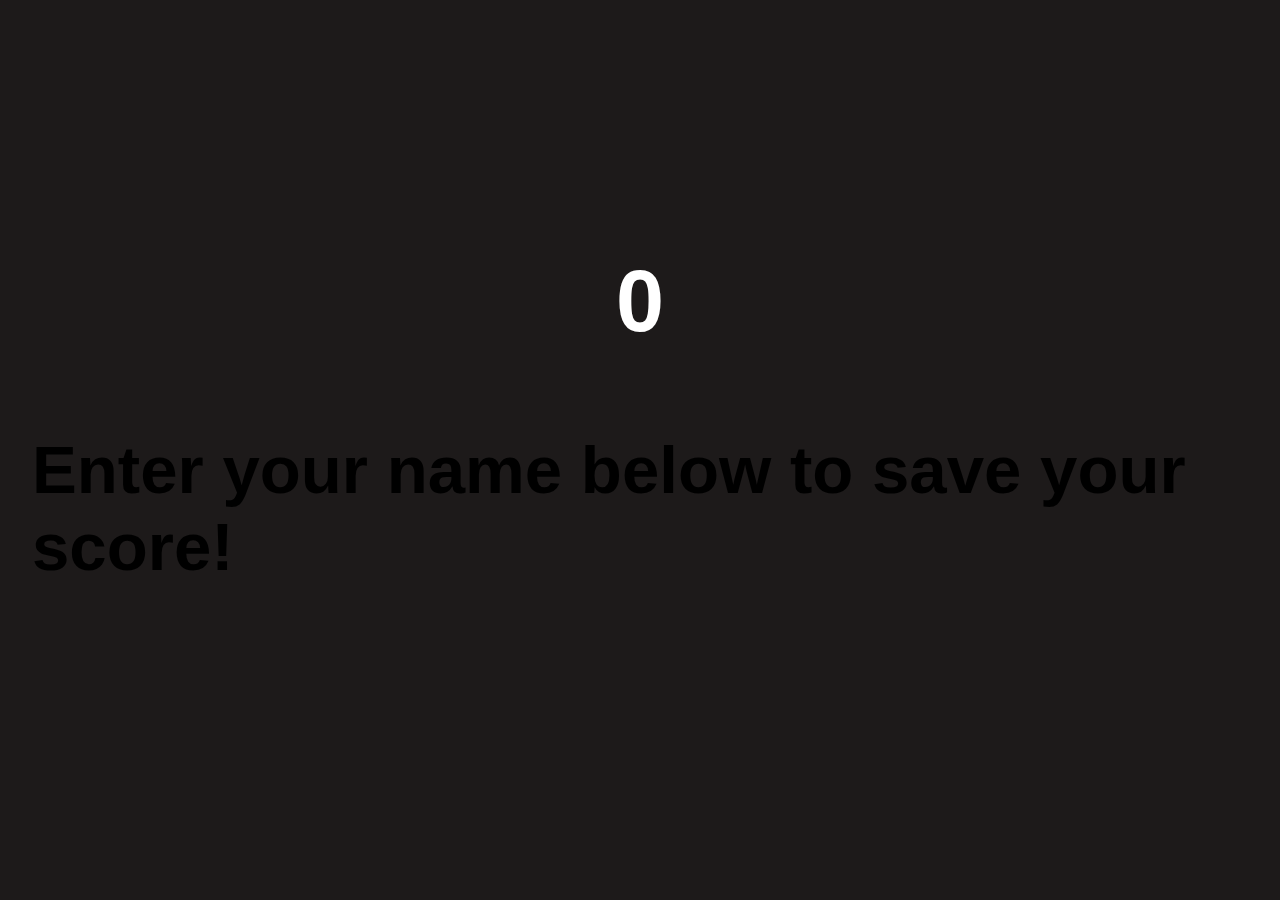
==== end.html @ 30acc1fe "game html and js setup" ====
<!DOCTYPE html>
<html lang="en">
<head>
    <meta charset="UTF-8">
    <meta http-equiv="X-UA-Compatible" content="IE=edge">
    <meta name="viewport" content="width=device-width, initial-scale=1.0">
    <title>Document</title>
    <link rel="stylesheet" href="./assets/css/style.css" class="style">
</head>
<body>
    <div class="container">
        <div id="end" class="flex-center flex-column">
            <h1 id="finalScore">0</h1>
            <form class="end-form-container">
                <h2 id="end-text">Enter your name below to save your score!</h2>
            </form>
        </div>
    </div>
    
</body>
</html>
---- assets/css/style.css ----
:root {
    background-color: rgb(29, 26, 26);
}

* {
    box-sizing: border-box;
    margin: 0;
    padding: 0;
    font-family: Arial, Helvetica, sans-serif;
}

h1 {
    font-size: 5.4rem;
    color: #fff;
    margin-bottom: 5rem;
}
 
h2 {
    font-size: 4.2rem;
    margin-bottom: 4rem;
}

.container {
    width: 100vw;
    height: 100vh;
    display: flex;
    justify-content: center;
    align-items: center;
    max-width: 80rem;
    margin: 0 auto;
    padding: 2rem;
}

.flex-column {
    display: flex;
    flex-direction: column;
}

.flex-center {
    justify-content: center;
    align-items: center;
}

.justify-center {
    justify-content: center;
}

.text-center {
    text-align: center;
}

.hidden {
    display: none;
}

.btn {
    font-size: 2.4rem;
    padding: 2rem 0;
    width: 30rem;
    text-align: center;
    margin-bottom: 1rem;
    text-decoration: none;
    color: rgb(28, 26, 26);
    background: linear-gradient(90deg, rgb(18, 92, 255) 0%, rgb(0, 102, 255) 100%);
    border-radius: 4px;
}

.btn:hover {
    cursor: pointer;
    box-shadow: 0 0.4rem 1.4rem 0 rgba(8, 114, 244, 0.6);
    transition: transform 150ms;
    transform: scale(1.03);
}

.btn[disabled]:hover {
    cursor: not-allowed;
    box-shadow: none;
    transform: none;
}

#highscore-btn {
    background: linear-gradient(90deg, rgb(255, 247, 9) 0%, rgb(240, 221, 6) 100%);
}

#highscore-btn:hover {
    box-shadow: 0 0.4rem 1.4rem 0 rgba(255,255,0,0.5);
}
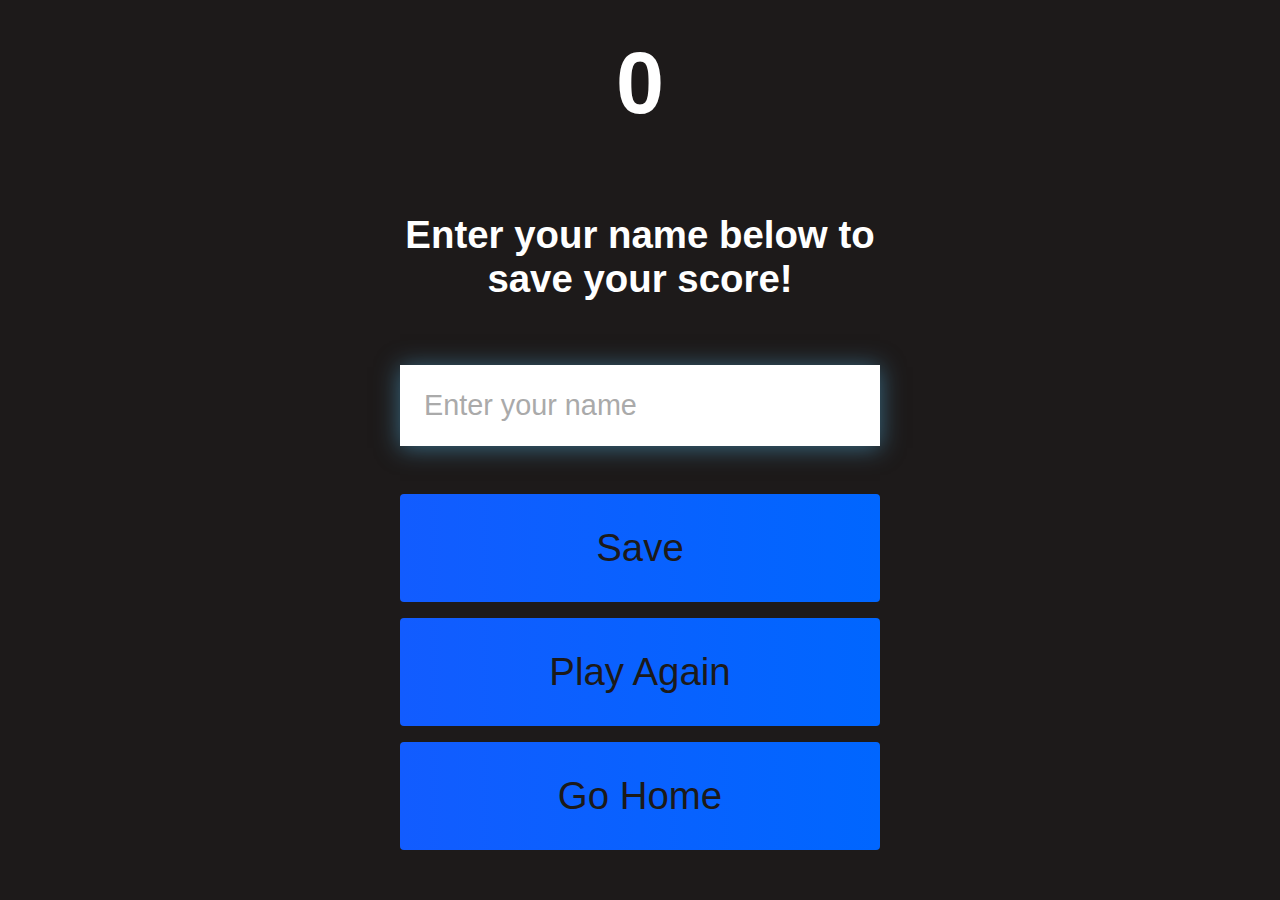
==== commit 3b9c7d15: "css for end" ====
--- a/end.html
+++ b/end.html
@@ -13,7 +13,11 @@
             <h1 id="finalScore">0</h1>
             <form class="end-form-container">
                 <h2 id="end-text">Enter your name below to save your score!</h2>
+                <input type="text" name="name" id="username" placeholder="Enter your name">
+                <button class="btn" id="saveScoreBtn" type="submit" onclick="saveHighScore(event)" disabled>Save</button>
             </form>
+            <a href="/game.html" class="btn">Play Again</a>
+            <a href="/" class="btn">Go Home</a>
         </div>
     </div>
     
--- a/assets/css/style.css
+++ b/assets/css/style.css
@@ -85,3 +85,49 @@
 #highscore-btn:hover {
     box-shadow: 0 0.4rem 1.4rem 0 rgba(255,255,0,0.5);
 }
+
+/* End Page CSS */
+
+.end-form-container {
+    width: 100%;
+    display: flex;
+    flex-direction: column;
+    align-items: center;
+    max-width: 30rem;
+}
+
+input {
+    margin-bottom: 1rem;
+    width: 20rem;
+    padding: 1.5rem;
+    font-size: 1.8rem;
+    border: none;
+    box-shadow: 0 0.1rem 1.4rem 0 rgba(86, 185, 235, 0.5);
+}
+
+input::placeholder {
+    color: #aaa;
+
+}
+
+#username {
+    margin-bottom: 3rem;
+    width: 100%;
+    outline: none;
+}
+
+#end-text {
+    font-size: 2.4rem;
+    color: #fff;
+    text-align: center;
+}
+
+#saveScoreBtn {
+    border: none;
+}
+
+.fa-home {
+    margin-left: 1rem;
+    font-size: 2rem;
+    color: rgb(28, 26, 26);
+}
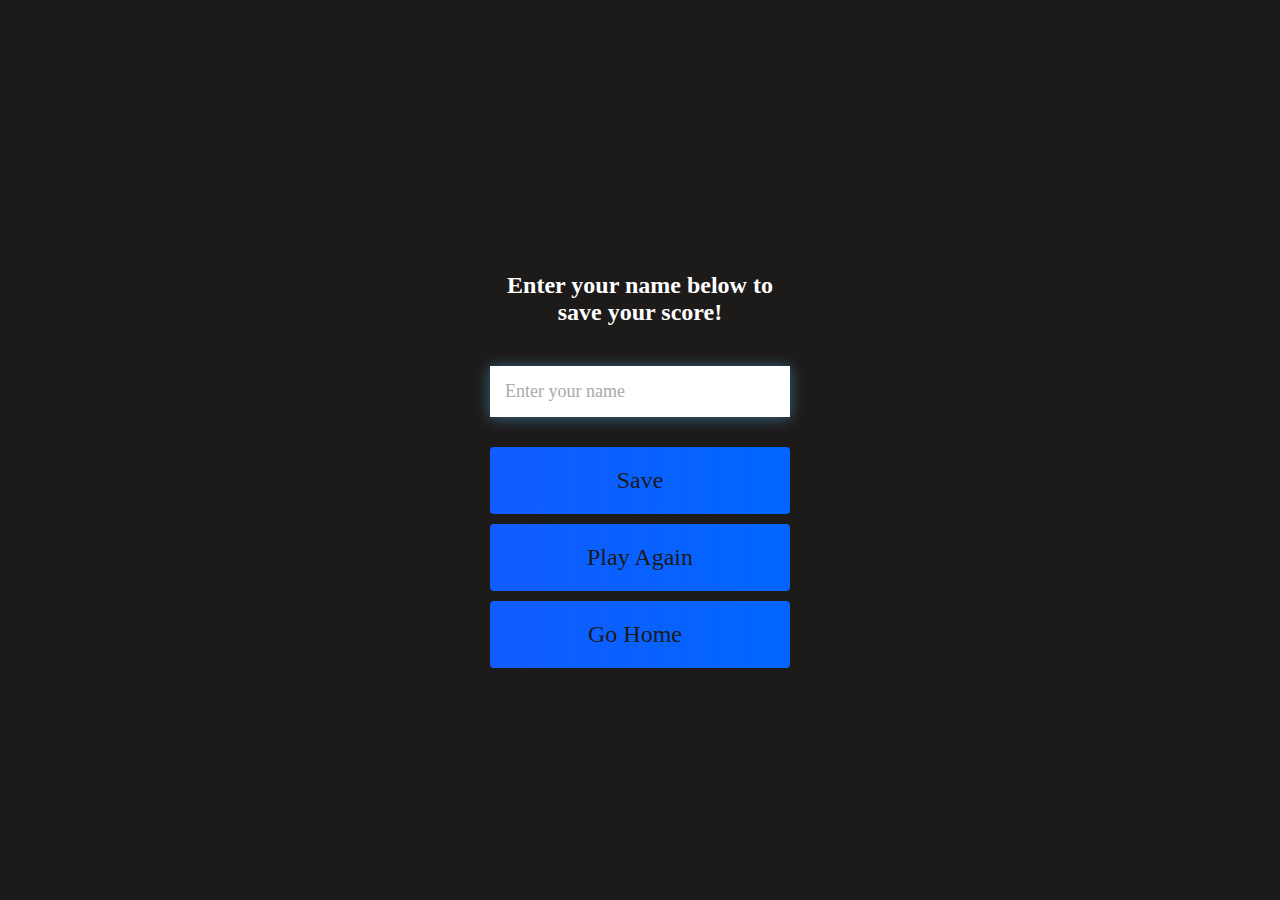
==== commit 0fe8fd56: "file structure changed, highscore working" ====
--- a/end.html
+++ b/end.html
@@ -5,7 +5,7 @@
     <meta http-equiv="X-UA-Compatible" content="IE=edge">
     <meta name="viewport" content="width=device-width, initial-scale=1.0">
     <title>Document</title>
-    <link rel="stylesheet" href="./assets/css/style.css" class="style">
+    <link rel="stylesheet" href="style.css">
 </head>
 <body>
     <div class="container">
@@ -14,12 +14,14 @@
             <form class="end-form-container">
                 <h2 id="end-text">Enter your name below to save your score!</h2>
                 <input type="text" name="name" id="username" placeholder="Enter your name">
-                <button class="btn" id="saveScoreBtn" type="submit" onclick="saveHighScore(event)" disabled>Save</button>
+                <button class="btn" id="saveScoreBtn" type="submit" onclick="saveHighScore(event)"
+                    disabled>Save</button>
             </form>
-            <a href="/game.html" class="btn">Play Again</a>
-            <a href="/" class="btn">Go Home</a>
+            <a href="game.html" class="btn">Play Again</a>
+            <a href="index.html" class="btn">Go Home<i class="fas fa-home"></i></a>
         </div>
     </div>
-    
+    <script src="end.js"></script>
 </body>
+
 </html>--- a/style.css
+++ b/style.css
@@ -0,0 +1,140 @@
+:root {
+    background-color: rgb(29, 26, 26)
+}
+
+* {
+    box-sizing: border-box;
+    margin: 0;
+    padding: 0;
+    font-size: 62.5%;
+    font-family: 'Nova Square', cursive;
+}
+
+h1 {
+    font-size: 5.4rem;
+    color: #fff;
+    margin-bottom: 5rem;
+}
+
+
+
+h2 {
+    font-size: 4.2rem;
+    margin-bottom: 4rem;
+
+}
+
+.container {
+    width: 100vw;
+    height: 100vh;
+    display: flex;
+    justify-content: center;
+    align-items: center;
+    max-width: 80rem;
+    margin: 0 auto;
+    padding: 2rem;
+}
+
+.flex-column {
+    display: flex;
+    flex-direction: column;
+}
+
+.flex-center {
+    justify-content: center;
+    align-items: center;
+}
+
+.justify-center {
+    justify-content: center;
+}
+
+.text-center {
+    text-align: center;
+}
+
+.hidden {
+    display: none;
+}
+
+.btn {
+    font-size: 2.4rem;
+    padding: 2rem 0;
+    width: 30rem;
+    text-align: center;
+    margin-bottom: 1rem;
+    text-decoration: none;
+    color: rgb(28, 26, 26);
+    background: linear-gradient(90deg, rgb(18, 92, 255) 0%, rgb(0, 102, 255) 100%);
+    border-radius: 4px;
+}
+
+.btn:hover {
+    cursor: pointer;
+    box-shadow: 0 0.4rem 1.4rem 0 rgba(8, 114, 244, 0.6);
+    transition: transform 150ms;
+    transform: scale(1.03);
+}
+
+.btn[disabled]:hover {
+    cursor: not-allowed;
+    box-shadow: none;
+    transform: none;
+}
+
+#highscore-btn {
+    background: linear-gradient(90deg, rgb(255, 247, 9) 0%, rgb(240, 221, 6) 100%);
+}
+
+#highscore-btn:hover {
+    box-shadow: 0 0.4rem 1.4rem 0 rgba(255,255,0,0.5)
+}
+
+.fa-crown {
+    font-size: 2.5rem;
+    margin-left: 1rem;
+}
+
+/* End Page CSS */
+.end-form-container {
+    width: 100%;
+    display: flex;
+    flex-direction: column;
+    align-items: center;
+    max-width: 30rem;
+}
+
+input {
+    margin-bottom: 1rem;
+    width: 20rem;
+    padding: 1.5rem;
+    font-size: 1.8rem;
+    border: none;
+    box-shadow: 0 0.1rem 1.4rem 0 rgba(86, 185, 235, 0.5);
+}
+
+input::placeholder {
+    color: #aaa;
+}
+
+#username {
+    margin-bottom: 3rem;
+    width: 100%;
+    outline: none;
+}
+
+#end-text {
+    font-size: 2.4rem;
+    color: #fff;
+    text-align: center;
+}
+
+#saveScoreBtn {
+    border: none;
+}
+
+.fa-home {
+    margin-left: 1rem;
+    font-size: 2rem;
+    color: rgb(28, 26, 26)
+}